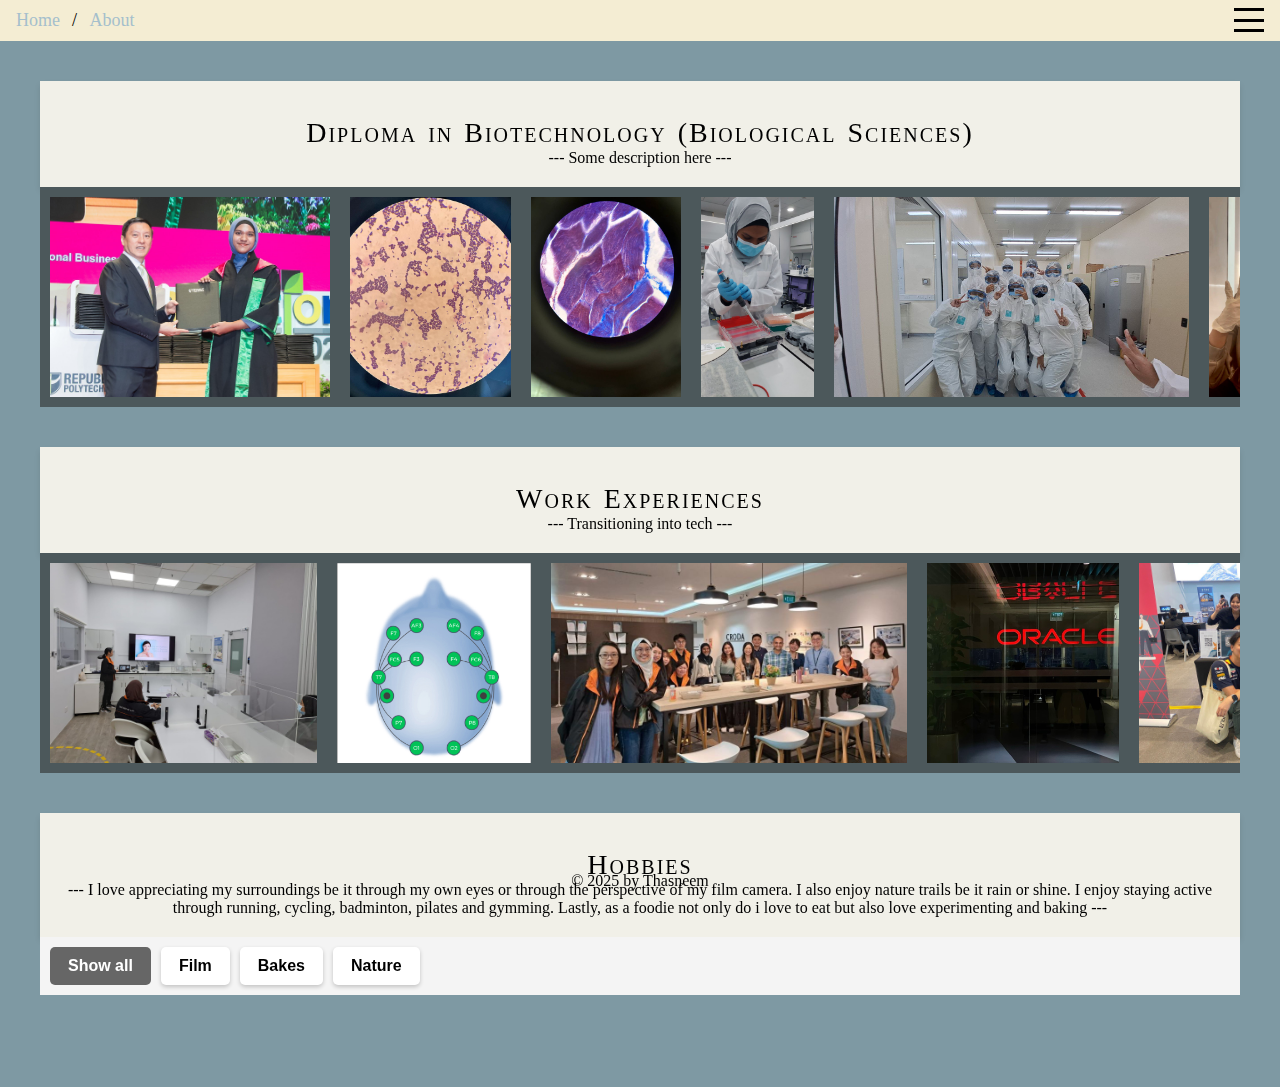
==== about.html @ 11d4051c "-" ====
<!DOCTYPE html>
<html lang="en">
<head>
    <meta charset="UTF-8">
    <meta name="viewport" content="width=device-width, initial-scale=1.0">
    <title>thasneem</title>
    <link rel="stylesheet" href="style.css">
</head>
<body>
    
    <div class="menu-container" onclick="toggleMenu(this)">
        <span class="bar bar1"></span>
        <span class="bar bar2"></span>
        <span class="bar bar3"></span>
    </div>

    <nav class="nav">
        <div id="navbar"></div>
        <ul>
            <li><a href="index.html">Home</a></li>
            <li><a href="about.html">About</a></li>
            <li><a href="works.html">Works</a></li>
            <li><a href="contact.html">Contact</a></li>
        </ul>
    </nav>

    <ul class="breadcrumb">
        <li><a href="index.html">Home</a></li>
        <li><a href="about.html">About</a></li>
    </ul>
    
    <div class="about-container">
        <div class="about-content">
            <div class="about-text">
                <h1>Diploma in Biotechnology (Biological Sciences)</h1>
                <p>--- Some description here ---</p>
            </div>
            <div class="scroll-container">
                <img src="./images/diploma2.jpg" alt="grad" width="600" height="400">
                <img src="./images/diploma1.jpg" alt="staining" width="600" height="400">
                <img src="./images/diploma5.jpg" alt="smoothmuscle" width="600" height="400">
                <img src="./images/diploma6.jpg" alt="gelelectro" width="600" height="400">
                <img src="./images/diploma4.jpg" alt="cleanroom" width="600" height="400">
                <img src="./images/diploma3.jpg" alt="kidney" width="600" height="400">
            </div>
        </div>
    </div>

    <div class="about-container">
        <div class="about-content">
            <div class="about-text">
                <h1>Work Experiences</h1>
                <p>--- Transitioning into tech ---</p>
            </div>
            <div class="scroll-container">
                <img src="./images/job1.jpg" alt="croda" width="600" height="400">
                <img src="./images/job5.png" alt="electrode" width="600" height="400">
                <img src="./images/job2.jpg" alt="crodateam" width="600" height="400">
                <img src="./images/job3.jpg" alt="oracle" width="600" height="400">
                <img src="./images/job4.jpg" alt="oracle" width="600" height="400">
                <img src="./images/OAC.png" alt="oracle" width="600" height="400">
                <img src="./images/OCIDS.png" alt="oracle" width="600" height="400">
                <img src="./images/OCIDataMgmt.png" alt="oracle" width="600" height="400">
                <img src="./images/OCIAi.png" alt="oracle" width="600" height="400">
                <img src="./images/OCI.png" alt="oracle" width="600" height="400">
            </div>
        </div>
    </div>
    
    
    <div class="about-container">
        <div class="about-text">
            <h1>Hobbies</h1>
            <p>--- I love appreciating my surroundings be it through my own eyes or through the perspective of my film camera. I also enjoy nature trails be it rain or shine. I enjoy staying active through running, cycling, badminton, pilates and gymming. Lastly, as a foodie not only do i love to eat but also love experimenting and baking ---</p>
        </div>
        <div id="myBtnContainer">
            <button class="filter-btn active" onclick="filterSelection('all')">Show all</button>
            <button class="filter-btn" onclick="filterSelection('film')">Film</button>
            <button class="filter-btn" onclick="filterSelection('bakes')">Bakes</button>
            <button class="filter-btn" onclick="filterSelection('nature')">Nature</button>
          </div>
          
          <!-- Portfolio Gallery Grid -->
          <div class="row">
            <div class="column film">
              <div class="content">
              <img src="./images/film (1).jpg" style="width:100%">
              </div>
            </div>
            <div class="column film">
              <div class="content">
              <img src="./images/film (2).jpg" style="width:100%">
              </div>
            </div>
              <div class="column film">
              <div class="content">
              <img src="./images/film (3).jpg" style="width:100%">
              </div>
            </div>
              <div class="column film">
              <div class="content">
              <img src="./images/film (4).jpg" style="width:100%">
              </div>
            </div>
            <div class="column film">
              <div class="content">
              <img src="./images/film (5).jpg" style="width:100%">
              </div>
            </div>
              <div class="column film">
              <div class="content">
              <img src="./images/film (6).jpg" style="width:100%">
              </div>
            </div>
              <div class="column film">
              <div class="content">
              <img src="./images/film (7).jpg" style="width:100%">
              </div>
            </div>
              <div class="column film">
              <div class="content">
              <img src="./images/film (8).jpg" style="width:100%">
              </div>
            </div>
              </div>
              <div class="column film">
              <div class="content">
              <img src="./images/film (9).jpg" style="width:100%">
              </div>
            </div>
            
            <div class="row">
            <div class="column bakes">
              <div class="content">
                <img src="./images/bakes (1).jpg" style="width:100%">
              </div>
            </div>
              <div class="column bakes">
              <div class="content">
                <img src="./images/bakes (2).jpg" style="width:100%">
              </div>
            </div>
              <div class="column bakes">
              <div class="content">
                <img src="./images/bakes (3).jpg" style="width:100%">
              </div>
            </div>
              <div class="column bakes">
              <div class="content">
                <img src="./images/bakes (4).jpg" style="width:100%">
              </div>
            </div>
              <div class="column bakes">
              <div class="content">
                <img src="./images/bakes (5).jpg" style="width:100%">
              </div>
            </div>
          <!-- END GRID -->

    <footer>© 2025 by Thasneem</footer>

    <script src="script.js"></script>

</body>
</html>
---- style.css ----
* {
    margin: 0;
    padding: 0;
    box-sizing: border-box;
}

body {
    font-family: Georgia, 'Times New Roman', Times, serif;
    background-color: #7E99A3;
}

.menu-container {
    position: fixed;
    top: 0.5rem;
    right: 1rem;
    width: 30px;
    height: 24px;
    cursor: pointer;
    z-index: 200;
    display: flex;
    flex-direction: column;
    justify-content: space-between;
}

.bar {
    width: 100%;
    height: 3px;
    background-color: black;
    transition: all 0.5s ease-in-out;
}

.menu-container.active .bar1 {
    transform: translate(0, 11px) rotate(-45deg);
}

.menu-container.active .bar2 {
    opacity: 0;
}

.menu-container.active .bar3 {
    transform: translate(0, -11px) rotate(45deg);
}

.nav {
    position: fixed;
    top: 0;
    right: -100%; 
    width: 20%;
    height: 100vh;
    background-color: #FBF5DD;
    display: flex;
    justify-content: center;
    align-items: center;
    transition: right 0.5s ease-in-out;
    z-index: 199;
}

.nav.active {
    right: 0; 
}

.nav ul {
    list-style: none;
    text-align: center;
}

.nav ul li {
    margin: 2rem 0;
}

.nav ul li a {
    text-decoration: none;
    color: #213555;
    font-size: 1.5rem;
    transition: color 0.5s ease;
}

.nav ul li a:hover {
    color: #D8C4B6;
}

footer {
    display: flex;
    flex-wrap: wrap;
    justify-content: center;
    align-items: center;
    gap: 10px;
    text-align: center;
    position: fixed;
    bottom: 0;
    left: 0;
    width: 100%;
    z-index: 1000;
    padding: 10px 0;
}

ul.breadcrumb {
    position: sticky;
    top: 0; /* Ensures it stays at the top when scrolling */
    z-index: 150; /* Keeps it above other elements */
    background-color: #F4EDD3;
    padding: 10px 16px;
    list-style: none;
    width: 100%;
}
ul.breadcrumb li {
    display: inline;
    font-size: 18px;
}
ul.breadcrumb li+li:before {
    padding: 8px;
    color: black;
    content: "/\00a0";
}
ul.breadcrumb li a {
    color: #A5BFCC;
    text-decoration: none;
}
ul.breadcrumb li a:hover {
    color: #213555;
    text-decoration: underline;
}

.heatmap-container {
    margin: 0;
    overflow-x: auto;
    padding: 0;
}
.heatmap {
    display: grid;
    grid-template-columns: repeat(20, 1fr); 
    grid-gap: 0; 
    width: 100%; 
    background-color: #7E99A3;
    border-spacing: 0;
}
.cell {
    width: 100%; 
    height: 35px; 
    background-clip: border-box; 
    margin: 0;
    padding: 0;
}
.cell.low {
    background-color: #d9f0ff;
}
.cell.medium {
    background-color: #6caed8;
}
.cell.high {
    background-color: #003f6b;
}
.cell.very-high {
    background-color: #ffb74d;
}
.cell.critical {
    background-color: #e57373;
}
h1 {
    font-size: 28px;
    letter-spacing: 2px;
    word-spacing: 2px;
    color: black;
    font-weight: normal;
    text-decoration: none;
    font-style: normal;
    font-variant: small-caps;
    text-transform: none;
    text-align: center;
    margin-top: 1rem;
}
.home-container {
    display: flex;
    justify-content: center;
    align-items: center;
    margin-top: 15px;
}
.home-content {
    display: flex;
    align-items: center;
    max-width: 900px;
    background-color: white;
    padding: 20px;
    border-radius: 8px;
    box-shadow: 0 4px 6px #4C585B;
    gap: 20px;
}
.self-image {
    flex: 1;
    height: 300px; /* Fixed height for the image container */
    display: flex;
    justify-content: center;
    align-items: center;
    overflow: hidden; /* Prevents overflow of the image */
    border-radius: 8px;
    box-shadow: 0 4px 6px rgba(0, 0, 0, 0.1);
}
.self-image img {
    width: 100%; /* Ensures the image scales horizontally */
    height: 100%; /* Ensures the image scales vertically */
    object-fit: cover; /* Makes the image fill the container without distortion */
    resize: 420;
}
.home-text {
    flex: 1;
    text-align: left;
}
.home-text h2 {
    font-size: 24px;
    color: #213555;
    margin-bottom: 10px;
}
.home-text p {
    font-size: 18px;
    color: #555;
    margin-bottom: 20px;
}
.cta-button {
    display: inline-block;
    padding: 10px 20px;
    font-size: 16px;
    color: white;
    background-color: #213555;
    border: none;
    border-radius: 5px;
    text-decoration: none;
    box-shadow: 0 2px 4px rgba(0, 0, 0, 0.1);
    transition: background-color 0.3s ease;
}
.cta-button:hover {
    background-color: #1A2D41;
}
.contact-container {
    position: relative;
    display: flex;
    justify-content: space-around;
    align-items: center;
    background-color: white;
    border-radius: 20px;
    box-shadow: 0 8px 16px rgba(0, 0, 0, 0.1);
    max-width: 1000px;
    margin: 50px auto;
    padding: 40px;
    border: 5px solid #213555;
    overflow: visible;
}
.contact-text {
    flex: 1;
    text-align: center;
}
.contact-text h1 {
    font-size: 28px;
    margin-bottom: 20px;
    color: #213555;
}
.contact-icons {
    display: flex;
    justify-content: center;
    gap: 20px;
    margin: 20px 0;
}
.contact-icon img {
    width: 50px;
    height: 50px;
    transition: transform 0.3s ease;
}
.contact-icon img:hover {
    transform: scale(1.2);
}
.btn {
    display: inline-block;
    padding: 10px 20px;
    font-size: 16px;
    color: white;
    background-color: #213555;
    border: none;
    border-radius: 5px;
    text-decoration: none;
    transition: background-color 0.3s ease;
}
.btn:hover {
    background-color: #1A2D41;
}
.contact-image {
    flex: 1;
    display: flex;
    justify-content: center;
    align-items: center;
}
.image-frame {
    background-color: #213555;
    border-radius: 50%;
    padding: 10px;
    display: flex;
    justify-content: center;
    align-items: center;
}
.image-frame img {
    width: 200px;
    height: 200px;
    border-radius: 50%;
    object-fit: cover;
}
/* Scroll container styling */
div.scroll-container {
    background-color: #4C585B; /* Background color for the scrollable section */
    overflow-x: auto; /* Horizontal scrolling */
    white-space: nowrap; /* Prevent images from wrapping */
    padding: 10px;
    display: flex; /* Use flex for better control */
    gap: 20px; /* Adds spacing between images */
}

/* Individual image styling */
div.scroll-container img {
    height: 200px; /* Set a consistent height for images */
    object-fit: contain; /* Preserve aspect ratio without cropping */
}
/* Text container styling */
.about-container {
    margin: 40px;
    text-align: center;
}

.about-text {
    background-color: #F1F0E8;
    padding: 20px;
    box-shadow: 0 4px 6px rgba(0, 0, 0, 0.1); /* Optional shadow */
}
.quote-section {
    display: flex;
    align-items: center;
    flex-direction: column;
    justify-content: center;
    gap: 15px;
    margin-top: 20px; /* Space between button and the quote */
    flex-wrap: wrap; /* Ensures proper wrapping on smaller screens */
    text-align: center;
}

.robotic-hand {
    position: absolute;
    bottom: 0; /* Align it with the bottom edge of the container */
    right: 0px; /* Adjust based on your desired placement */
    width: 300px; /* Adjust size as needed */
    transform: scaleX(-1); /* Flip the hand horizontally */
    z-index: 1; /* Ensure it is above other elements */
    padding: 0; /* Ensure no padding is applied */
}

.quote {
    font-size: 20px;
    color: #555;
    line-height: 1.5;
    max-width: 300px; /* Ensures the quote doesn't stretch too wide */
    margin: 0;
    padding-bottom: 50px;
}
/* Card Styling */
.card-container {
    display: flex;
    justify-content: center;
    gap: 20px;
    flex-wrap: wrap; /* Ensures responsiveness & prevents empty spaces */
    padding: 2px 16px;
}

.card {
    display: flex;
    flex-direction: column; /* Ensures content stacks vertically */
    justify-content: space-between; /* Pushes elements to top & bottom */
    width: 280px;
    background: #F1F0E8;
    border-radius: 10px;
    padding: 10px;
    box-shadow: 0px 4px 6px rgba(0, 0, 0, 0.1);
    text-align: center;
    transition: box-shadow 0.3s ease;
}

.card:hover {
    box-shadow: 0 8px 16px 0 #4C585B;
}

/* Image inside the card */
.card img {
    width: 100%;
    border-radius: 8px;
}

/* Ensures all elements in card are spaced properly */
.container {
    display: flex;
    flex-direction: column;
    flex-grow: 1;
    justify-content: space-between;
}

/* Tags inside card */
.chip-container {
    display: flex;
    flex-wrap: wrap;
    justify-content: center;
    gap: 10px;
    margin-top: 10px;
}

/* Style for tech tags */
.chip {
    padding: 10px 15px;
    border-radius: 16px;
    font-size: 0.9rem;
    font-weight: bold;
    text-align: center;
    white-space: nowrap;
    cursor: default;
    box-shadow: 0 2px 4px rgba(0, 0, 0, 0.2);
    transition: transform 0.2s ease;
}

.chip:hover {
    transform: scale(1.1);
}

/* Button at the bottom */
.btn {
    background-color: #213555;
    color: white;
    padding: 10px;
    border: none;
    width: 100%;
    cursor: pointer;
    margin-top: auto; /* Pushes button to bottom */
    border-radius: 5px;
    transition: background-color 0.3s ease;
}

.btn:hover {
    background-color: #16404D;
}

  .row {
    margin: 10px -16px;
  }
  
  /* Add padding BETWEEN each column */
  .row,
  .row > .column {
    padding: 8px;
  }
  
  /* Create three equal columns that floats next to each other */
  .column {
    float: left;
    width: 33.33%;
    display: none; /* Hide all elements by default */
  }
  
  /* Clear floats after rows */ 
  .row:after {
    content: "";
    display: table;
    clear: both;
  }
  
  /* Content */
  .content {
    background-color: white;
    padding: 10px;
  }
  
  /* The "show" class is added to the filtered elements */
  .show {
    display: block;
  }
  
/* Filter Button Styling */
#myBtnContainer {
    display: flex;
    gap: 10px;
    padding: 10px;
    background-color: #f4f4f4; /* Light background */
    justify-content: start;
}

.filter-btn {
    border: none;
    outline: none;
    padding: 10px 18px;
    background-color: #fff;
    color: black;
    font-size: 16px;
    cursor: pointer;
    border-radius: 5px;
    font-weight: bold;
    transition: all 0.3s ease;
    box-shadow: 0 2px 4px rgba(0, 0, 0, 0.2);
}

.filter-btn:hover {
    background-color: #ddd;
}

.filter-btn.active {
    background-color: #666;
    color: white;
    box-shadow: none;
}

/* The Modal (background) */
.modal {
    display: none; /* Hidden by default */
    position: fixed; /* Stay in place */
    z-index: 1000; /* Ensures it's above everything */
    left: 0;
    top: 0;
    width: 100%;
    height: 100%;
    background-color: rgba(0,0,0,0.4); /* Dark overlay */
    text-align: center;
}

/* Modal Content */
.modal-content {
    background-color: #fefefe;
    margin: 10% auto;
    padding: 20px;
    border-radius: 10px;
    width: 50%;
    text-align: center;
    box-shadow: 0px 4px 6px rgba(0, 0, 0, 0.3);
    animation: fadeIn 0.3s;
}

/* The Close Button */
.close {
    float: right;
    font-size: 24px;
    cursor: pointer;
    font-weight: bold;
}

/* Fade In Animation */
@keyframes fadeIn {
    from { opacity: 0; transform: scale(0.9); }
    to { opacity: 1; transform: scale(1); }
}
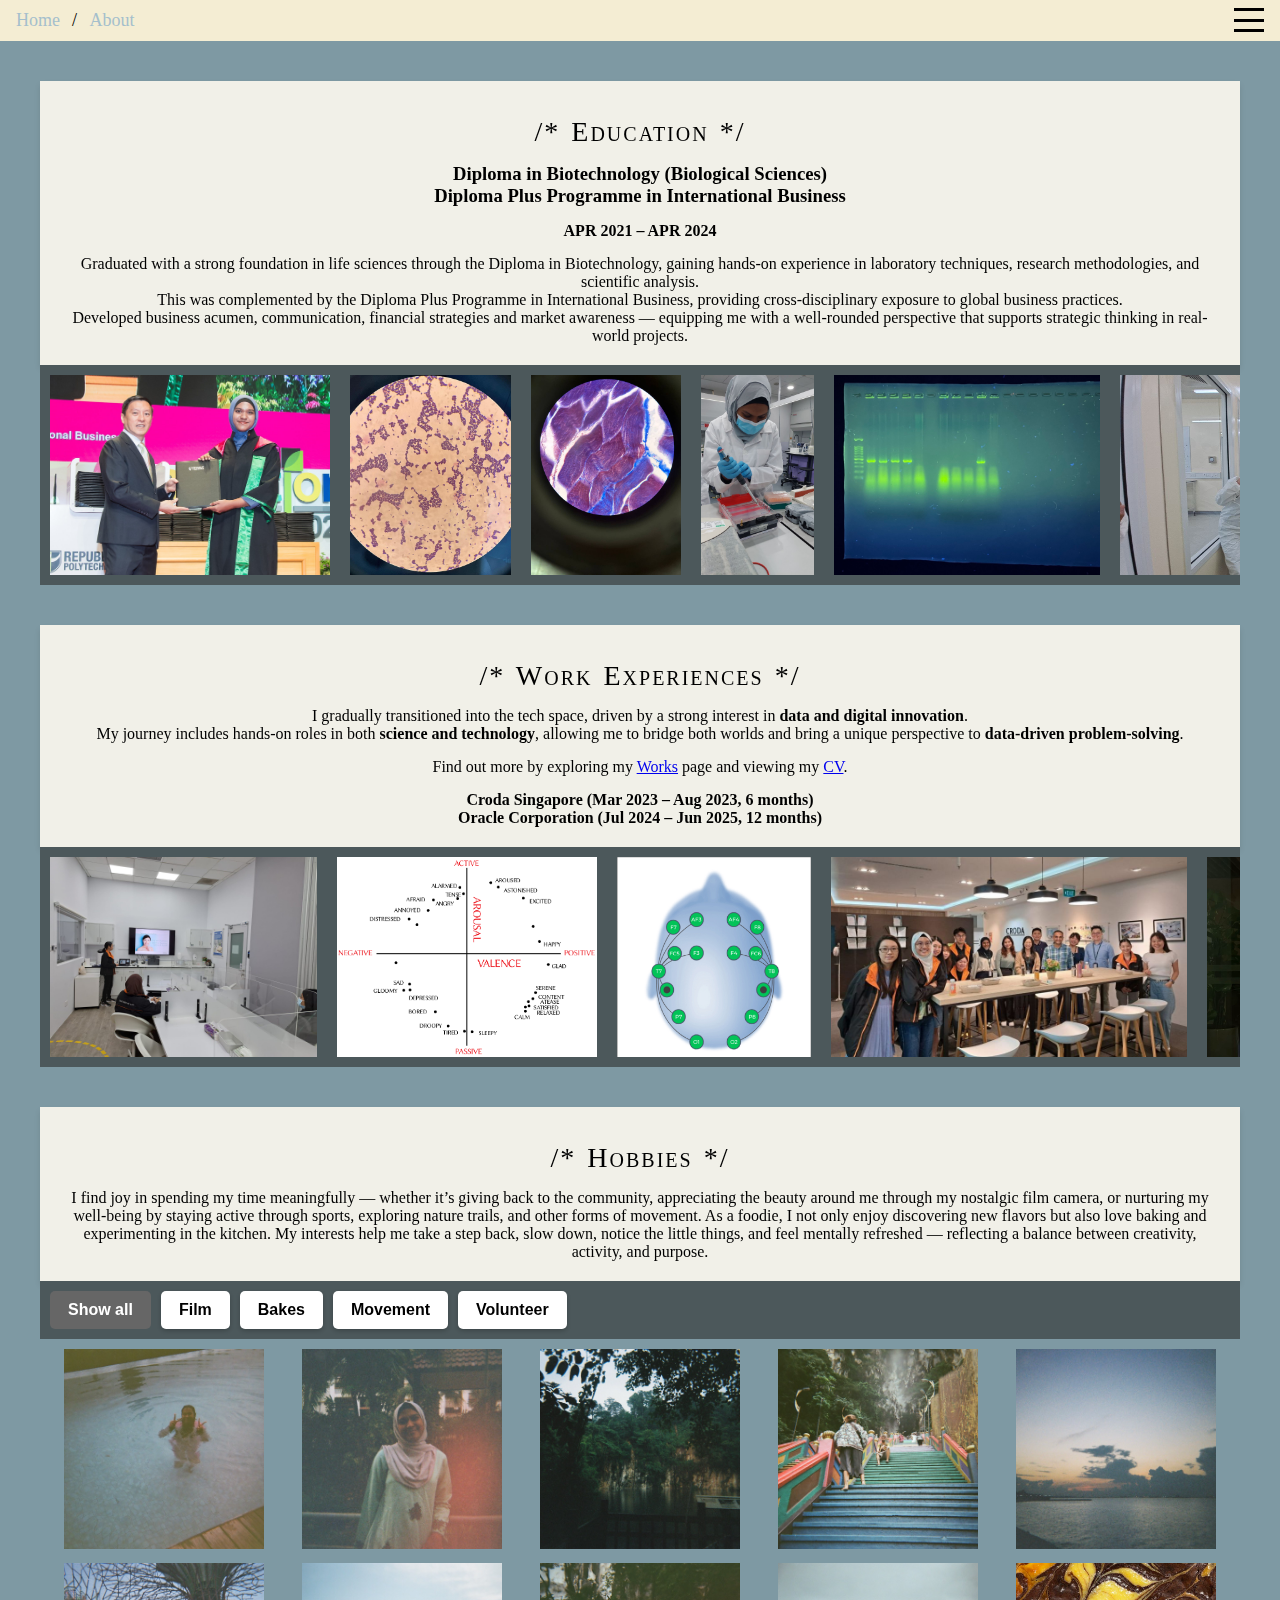
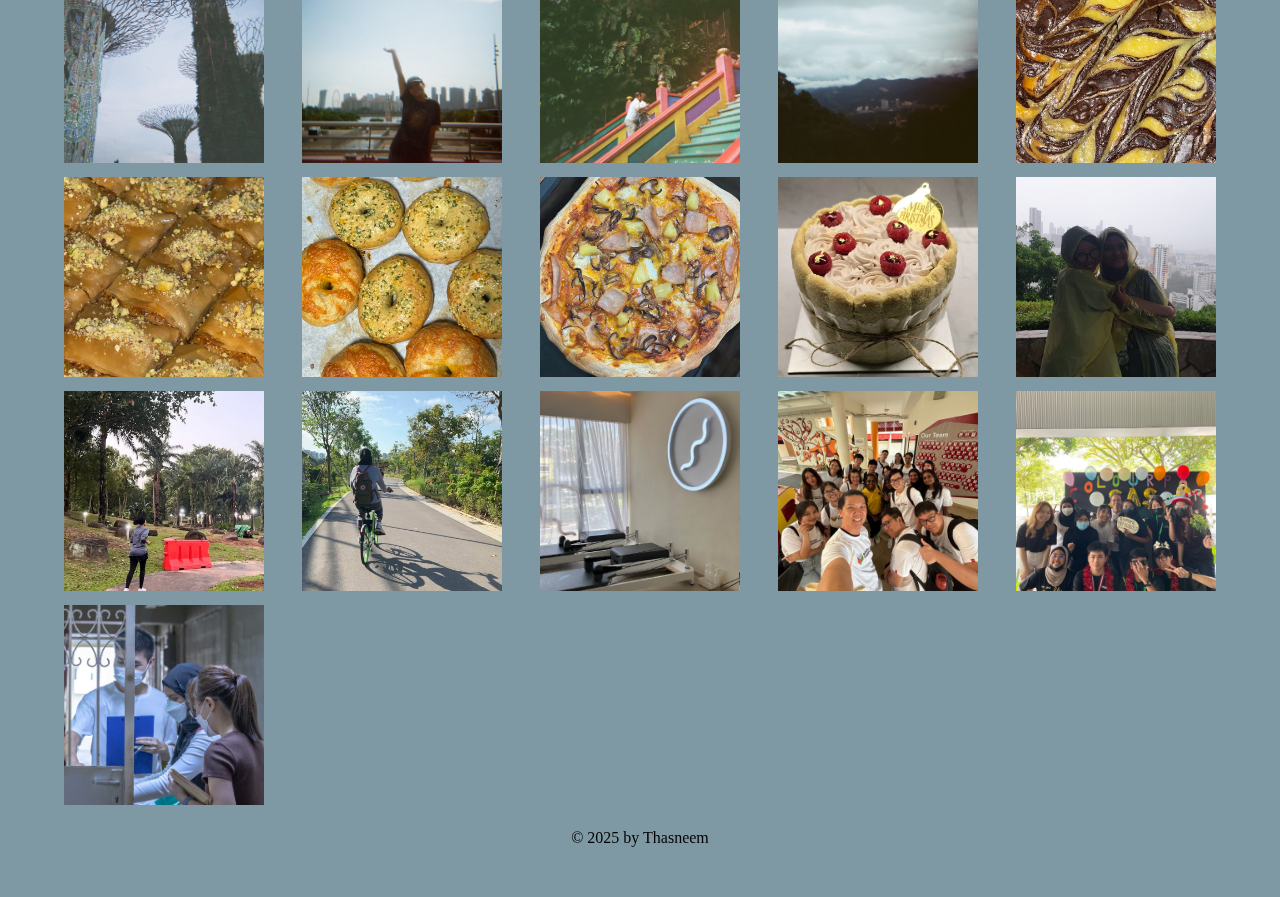
==== commit 1040f36e: "-" ====
--- a/about.html
+++ b/about.html
@@ -4,10 +4,10 @@
     <meta charset="UTF-8">
     <meta name="viewport" content="width=device-width, initial-scale=1.0">
     <title>thasneem</title>
+    <link rel="icon" type="image/png" href="./images/signature.png">
     <link rel="stylesheet" href="style.css">
 </head>
 <body>
-    
     <div class="menu-container" onclick="toggleMenu(this)">
         <span class="bar bar1"></span>
         <span class="bar bar2"></span>
@@ -32,16 +32,24 @@
     <div class="about-container">
         <div class="about-content">
             <div class="about-text">
-                <h1>Diploma in Biotechnology (Biological Sciences)</h1>
-                <p>--- Some description here ---</p>
+              <h1 class="text-space">/* Education */</h1>
+              <h3>Diploma in Biotechnology (Biological Sciences)</h3>
+              <h3>Diploma Plus Programme in International Business</h3>
+              <p class="text-space"><strong>APR 2021 – APR 2024</strong></p>
+              <p>Graduated with a strong foundation in life sciences through the Diploma in Biotechnology, gaining hands-on experience in laboratory techniques, research methodologies, and scientific analysis.</p>
+              <p>This was complemented by the Diploma Plus Programme in International Business, providing cross-disciplinary exposure to global business practices.</p>
+              <p>Developed business acumen, communication, financial strategies and market awareness — equipping me with a well-rounded perspective that supports strategic thinking in real-world projects.</p>
             </div>
             <div class="scroll-container">
-                <img src="./images/diploma2.jpg" alt="grad" width="600" height="400">
-                <img src="./images/diploma1.jpg" alt="staining" width="600" height="400">
-                <img src="./images/diploma5.jpg" alt="smoothmuscle" width="600" height="400">
-                <img src="./images/diploma6.jpg" alt="gelelectro" width="600" height="400">
-                <img src="./images/diploma4.jpg" alt="cleanroom" width="600" height="400">
-                <img src="./images/diploma3.jpg" alt="kidney" width="600" height="400">
+                <img src="./images/diploma2.jpg" width="600" height="400">
+                <img src="./images/diploma1.jpg" width="600" height="400">
+                <img src="./images/diploma5.jpg" width="600" height="400">
+                <img src="./images/diploma6.jpg" width="600" height="400">
+                <img src="./images/diploma.jpg"  width="600" height="400">
+                <img src="./images/diploma4.jpg" width="600" height="400">
+                <img src="./images/diploma3.jpg" width="600" height="400">
+                <img src="./images/diploma7.jpg" width="600" height="400">
+                <img src="./images/diploma8.jpg" width="600" height="400">
             </div>
         </div>
     </div>
@@ -49,15 +57,21 @@
     <div class="about-container">
         <div class="about-content">
             <div class="about-text">
-                <h1>Work Experiences</h1>
-                <p>--- Transitioning into tech ---</p>
+                <h1 class="text-space">/* Work Experiences */</h1>
+                <p>I gradually transitioned into the tech space, driven by a strong interest in <strong>data and digital innovation</strong>.</p>
+                <p>My journey includes hands-on roles in both <strong>science and technology</strong>, allowing me to bridge both worlds and bring a unique perspective to <strong>data-driven problem-solving</strong>.</p>
+                <p class="text-space">Find out more by exploring my <a href="works.html">Works</a> page and viewing my <a href="Resume_Thasneem.pdf" target="_blank">CV</a>.</p>
+                <h4>Croda Singapore (Mar 2023 – Aug 2023, 6 months)</h4>
+                <h4>Oracle Corporation (Jul 2024 – Jun 2025, 12 months)</h4>
             </div>
             <div class="scroll-container">
                 <img src="./images/job1.jpg" alt="croda" width="600" height="400">
+                <img src="./images/circumplex-sample.png" alt="croda" width="600" height="400">
                 <img src="./images/job5.png" alt="electrode" width="600" height="400">
                 <img src="./images/job2.jpg" alt="crodateam" width="600" height="400">
                 <img src="./images/job3.jpg" alt="oracle" width="600" height="400">
                 <img src="./images/job4.jpg" alt="oracle" width="600" height="400">
+                <img src="./images/job.jpg" alt="oracle" width="600" height="400">
                 <img src="./images/OAC.png" alt="oracle" width="600" height="400">
                 <img src="./images/OCIDS.png" alt="oracle" width="600" height="400">
                 <img src="./images/OCIDataMgmt.png" alt="oracle" width="600" height="400">
@@ -67,99 +81,45 @@
         </div>
     </div>
     
-    
     <div class="about-container">
         <div class="about-text">
-            <h1>Hobbies</h1>
-            <p>--- I love appreciating my surroundings be it through my own eyes or through the perspective of my film camera. I also enjoy nature trails be it rain or shine. I enjoy staying active through running, cycling, badminton, pilates and gymming. Lastly, as a foodie not only do i love to eat but also love experimenting and baking ---</p>
+            <h1 class="text-space">/* Hobbies */</h1>
+            <p>I find joy in spending my time meaningfully — whether it’s giving back to the community, appreciating the beauty around me through my nostalgic film camera, or nurturing my well-being by staying active through sports, exploring nature trails, and other forms of movement. As a foodie, I not only enjoy discovering new flavors but also love baking and experimenting in the kitchen. My interests help me take a step back, slow down, notice the little things, and feel mentally refreshed — reflecting a balance between creativity, activity, and purpose.</p>
         </div>
         <div id="myBtnContainer">
-            <button class="filter-btn active" onclick="filterSelection('all')">Show all</button>
-            <button class="filter-btn" onclick="filterSelection('film')">Film</button>
-            <button class="filter-btn" onclick="filterSelection('bakes')">Bakes</button>
-            <button class="filter-btn" onclick="filterSelection('nature')">Nature</button>
-          </div>
+          <button class="filter-btn active" data-filter="all">Show all</button>
+          <button class="filter-btn" data-filter="film">Film</button>
+          <button class="filter-btn" data-filter="bakes">Bakes</button>
+          <button class="filter-btn" data-filter="actives">Movement</button>
+          <button class="filter-btn" data-filter="volunteer">Volunteer</button>
+        </div>
           
-          <!-- Portfolio Gallery Grid -->
-          <div class="row">
-            <div class="column film">
-              <div class="content">
-              <img src="./images/film (1).jpg" style="width:100%">
-              </div>
-            </div>
-            <div class="column film">
-              <div class="content">
-              <img src="./images/film (2).jpg" style="width:100%">
-              </div>
-            </div>
-              <div class="column film">
-              <div class="content">
-              <img src="./images/film (3).jpg" style="width:100%">
-              </div>
-            </div>
-              <div class="column film">
-              <div class="content">
-              <img src="./images/film (4).jpg" style="width:100%">
-              </div>
-            </div>
-            <div class="column film">
-              <div class="content">
-              <img src="./images/film (5).jpg" style="width:100%">
-              </div>
-            </div>
-              <div class="column film">
-              <div class="content">
-              <img src="./images/film (6).jpg" style="width:100%">
-              </div>
-            </div>
-              <div class="column film">
-              <div class="content">
-              <img src="./images/film (7).jpg" style="width:100%">
-              </div>
-            </div>
-              <div class="column film">
-              <div class="content">
-              <img src="./images/film (8).jpg" style="width:100%">
-              </div>
-            </div>
-              </div>
-              <div class="column film">
-              <div class="content">
-              <img src="./images/film (9).jpg" style="width:100%">
-              </div>
-            </div>
-            
-            <div class="row">
-            <div class="column bakes">
-              <div class="content">
-                <img src="./images/bakes (1).jpg" style="width:100%">
-              </div>
-            </div>
-              <div class="column bakes">
-              <div class="content">
-                <img src="./images/bakes (2).jpg" style="width:100%">
-              </div>
-            </div>
-              <div class="column bakes">
-              <div class="content">
-                <img src="./images/bakes (3).jpg" style="width:100%">
-              </div>
-            </div>
-              <div class="column bakes">
-              <div class="content">
-                <img src="./images/bakes (4).jpg" style="width:100%">
-              </div>
-            </div>
-              <div class="column bakes">
-              <div class="content">
-                <img src="./images/bakes (5).jpg" style="width:100%">
-              </div>
-            </div>
+  <!-- Gallery Grid -->
+  <div class="row">
+    <div class="column film show"><img src="./images/film (1).jpg" /></div>
+    <div class="column film show"><img src="./images/film (2).jpg" /></div>
+    <div class="column film show"><img src="./images/film (3).jpg" /></div>
+    <div class="column film show"><img src="./images/film (4).jpg" /></div>
+    <div class="column film show"><img src="./images/film (5).jpg" /></div>
+    <div class="column film show"><img src="./images/film (6).jpg" /></div>
+    <div class="column film show"><img src="./images/film (7).jpg" /></div>
+    <div class="column film show"><img src="./images/film (8).jpg" /></div>
+    <div class="column film show"><img src="./images/film (9).jpg" /></div>
+    <div class="column bakes show"><img src="./images/bakes (1).jpg" /></div>
+    <div class="column bakes show"><img src="./images/bakes (2).jpg" /></div>
+    <div class="column bakes show"><img src="./images/bakes (3).jpg" /></div>
+    <div class="column bakes show"><img src="./images/bakes (4).jpg" /></div>
+    <div class="column bakes show"><img src="./images/bakes (5).jpg" /></div>
+    <div class="column actives show"><img src="./images/active (1).jpg" /></div>
+    <div class="column actives show"><img src="./images/active (2).jpg" /></div>
+    <div class="column actives show"><img src="./images/active (3).jpg" /></div>
+    <div class="column actives show"><img src="./images/actives (4).jpg" /></div>
+    <div class="column volunteer show"><img src="./images/volunteer (1).jpg" /></div>
+    <div class="column volunteer show"><img src="./images/volunteer (2).jpg" /></div>
+    <div class="column volunteer show"><img src="./images/volunteer (3).jpg" /></div>
+  </div>
           <!-- END GRID -->
-
     <footer>© 2025 by Thasneem</footer>
-
     <script src="script.js"></script>
-
 </body>
 </html>--- a/style.css
+++ b/style.css
@@ -3,12 +3,10 @@
     padding: 0;
     box-sizing: border-box;
 }
-
 body {
     font-family: Georgia, 'Times New Roman', Times, serif;
     background-color: #7E99A3;
 }
-
 .menu-container {
     position: fixed;
     top: 0.5rem;
@@ -21,26 +19,21 @@
     flex-direction: column;
     justify-content: space-between;
 }
-
 .bar {
     width: 100%;
     height: 3px;
     background-color: black;
     transition: all 0.5s ease-in-out;
 }
-
 .menu-container.active .bar1 {
     transform: translate(0, 11px) rotate(-45deg);
 }
-
 .menu-container.active .bar2 {
     opacity: 0;
 }
-
 .menu-container.active .bar3 {
     transform: translate(0, -11px) rotate(45deg);
 }
-
 .nav {
     position: fixed;
     top: 0;
@@ -54,31 +47,25 @@
     transition: right 0.5s ease-in-out;
     z-index: 199;
 }
-
 .nav.active {
     right: 0; 
 }
-
 .nav ul {
     list-style: none;
     text-align: center;
 }
-
 .nav ul li {
     margin: 2rem 0;
 }
-
 .nav ul li a {
     text-decoration: none;
     color: #213555;
     font-size: 1.5rem;
     transition: color 0.5s ease;
 }
-
 .nav ul li a:hover {
     color: #D8C4B6;
 }
-
 footer {
     display: flex;
     flex-wrap: wrap;
@@ -86,18 +73,13 @@
     align-items: center;
     gap: 10px;
     text-align: center;
-    position: fixed;
-    bottom: 0;
-    left: 0;
     width: 100%;
-    z-index: 1000;
     padding: 10px 0;
 }
-
 ul.breadcrumb {
     position: sticky;
-    top: 0; /* Ensures it stays at the top when scrolling */
-    z-index: 150; /* Keeps it above other elements */
+    top: 0; 
+    z-index: 150;
     background-color: #F4EDD3;
     padding: 10px 16px;
     list-style: none;
@@ -120,7 +102,6 @@
     color: #213555;
     text-decoration: underline;
 }
-
 .heatmap-container {
     margin: 0;
     overflow-x: auto;
@@ -173,33 +154,32 @@
     display: flex;
     justify-content: center;
     align-items: center;
-    margin-top: 15px;
+    margin: 15px;
 }
 .home-content {
     display: flex;
     align-items: center;
-    max-width: 900px;
+    max-width: 1100px;
     background-color: white;
     padding: 20px;
     border-radius: 8px;
     box-shadow: 0 4px 6px #4C585B;
     gap: 20px;
+    
 }
 .self-image {
     flex: 1;
-    height: 300px; /* Fixed height for the image container */
-    display: flex;
-    justify-content: center;
-    align-items: center;
-    overflow: hidden; /* Prevents overflow of the image */
+    display: flex;
+    justify-content: center;
+    align-items: center;
+    overflow: hidden;
     border-radius: 8px;
     box-shadow: 0 4px 6px rgba(0, 0, 0, 0.1);
 }
 .self-image img {
-    width: 100%; /* Ensures the image scales horizontally */
-    height: 100%; /* Ensures the image scales vertically */
-    object-fit: cover; /* Makes the image fill the container without distortion */
-    resize: 420;
+    width: 100%; 
+    height: 555px; 
+    object-fit:cover; 
 }
 .home-text {
     flex: 1;
@@ -213,7 +193,7 @@
 .home-text p {
     font-size: 18px;
     color: #555;
-    margin-bottom: 20px;
+    margin-bottom: 25px;
 }
 .cta-button {
     display: inline-block;
@@ -230,259 +210,30 @@
 .cta-button:hover {
     background-color: #1A2D41;
 }
-.contact-container {
-    position: relative;
-    display: flex;
-    justify-content: space-around;
-    align-items: center;
-    background-color: white;
-    border-radius: 20px;
-    box-shadow: 0 8px 16px rgba(0, 0, 0, 0.1);
-    max-width: 1000px;
-    margin: 50px auto;
-    padding: 40px;
-    border: 5px solid #213555;
-    overflow: visible;
-}
-.contact-text {
-    flex: 1;
-    text-align: center;
-}
-.contact-text h1 {
-    font-size: 28px;
-    margin-bottom: 20px;
-    color: #213555;
-}
-.contact-icons {
-    display: flex;
-    justify-content: center;
-    gap: 20px;
-    margin: 20px 0;
-}
-.contact-icon img {
-    width: 50px;
-    height: 50px;
-    transition: transform 0.3s ease;
-}
-.contact-icon img:hover {
-    transform: scale(1.2);
-}
-.btn {
-    display: inline-block;
-    padding: 10px 20px;
-    font-size: 16px;
-    color: white;
-    background-color: #213555;
-    border: none;
-    border-radius: 5px;
-    text-decoration: none;
-    transition: background-color 0.3s ease;
-}
-.btn:hover {
-    background-color: #1A2D41;
-}
-.contact-image {
-    flex: 1;
-    display: flex;
-    justify-content: center;
-    align-items: center;
-}
-.image-frame {
-    background-color: #213555;
-    border-radius: 50%;
+/* About Page */
+div.scroll-container {
+    background-color: #4C585B; 
+    overflow-x: auto; 
+    white-space: nowrap; 
     padding: 10px;
-    display: flex;
-    justify-content: center;
-    align-items: center;
-}
-.image-frame img {
-    width: 200px;
-    height: 200px;
-    border-radius: 50%;
-    object-fit: cover;
-}
-/* Scroll container styling */
-div.scroll-container {
-    background-color: #4C585B; /* Background color for the scrollable section */
-    overflow-x: auto; /* Horizontal scrolling */
-    white-space: nowrap; /* Prevent images from wrapping */
-    padding: 10px;
-    display: flex; /* Use flex for better control */
-    gap: 20px; /* Adds spacing between images */
-}
-
-/* Individual image styling */
+    display: flex; 
+    gap: 20px; 
+}
 div.scroll-container img {
-    height: 200px; /* Set a consistent height for images */
-    object-fit: contain; /* Preserve aspect ratio without cropping */
-}
-/* Text container styling */
+    height: 200px; 
+    object-fit: contain; 
+}
 .about-container {
     margin: 40px;
     text-align: center;
 }
-
-.about-text {
-    background-color: #F1F0E8;
-    padding: 20px;
-    box-shadow: 0 4px 6px rgba(0, 0, 0, 0.1); /* Optional shadow */
-}
-.quote-section {
-    display: flex;
-    align-items: center;
-    flex-direction: column;
-    justify-content: center;
-    gap: 15px;
-    margin-top: 20px; /* Space between button and the quote */
-    flex-wrap: wrap; /* Ensures proper wrapping on smaller screens */
-    text-align: center;
-}
-
-.robotic-hand {
-    position: absolute;
-    bottom: 0; /* Align it with the bottom edge of the container */
-    right: 0px; /* Adjust based on your desired placement */
-    width: 300px; /* Adjust size as needed */
-    transform: scaleX(-1); /* Flip the hand horizontally */
-    z-index: 1; /* Ensure it is above other elements */
-    padding: 0; /* Ensure no padding is applied */
-}
-
-.quote {
-    font-size: 20px;
-    color: #555;
-    line-height: 1.5;
-    max-width: 300px; /* Ensures the quote doesn't stretch too wide */
-    margin: 0;
-    padding-bottom: 50px;
-}
-/* Card Styling */
-.card-container {
-    display: flex;
-    justify-content: center;
-    gap: 20px;
-    flex-wrap: wrap; /* Ensures responsiveness & prevents empty spaces */
-    padding: 2px 16px;
-}
-
-.card {
-    display: flex;
-    flex-direction: column; /* Ensures content stacks vertically */
-    justify-content: space-between; /* Pushes elements to top & bottom */
-    width: 280px;
-    background: #F1F0E8;
-    border-radius: 10px;
-    padding: 10px;
-    box-shadow: 0px 4px 6px rgba(0, 0, 0, 0.1);
-    text-align: center;
-    transition: box-shadow 0.3s ease;
-}
-
-.card:hover {
-    box-shadow: 0 8px 16px 0 #4C585B;
-}
-
-/* Image inside the card */
-.card img {
-    width: 100%;
-    border-radius: 8px;
-}
-
-/* Ensures all elements in card are spaced properly */
-.container {
-    display: flex;
-    flex-direction: column;
-    flex-grow: 1;
-    justify-content: space-between;
-}
-
-/* Tags inside card */
-.chip-container {
-    display: flex;
-    flex-wrap: wrap;
-    justify-content: center;
-    gap: 10px;
-    margin-top: 10px;
-}
-
-/* Style for tech tags */
-.chip {
-    padding: 10px 15px;
-    border-radius: 16px;
-    font-size: 0.9rem;
-    font-weight: bold;
-    text-align: center;
-    white-space: nowrap;
-    cursor: default;
-    box-shadow: 0 2px 4px rgba(0, 0, 0, 0.2);
-    transition: transform 0.2s ease;
-}
-
-.chip:hover {
-    transform: scale(1.1);
-}
-
-/* Button at the bottom */
-.btn {
-    background-color: #213555;
-    color: white;
-    padding: 10px;
-    border: none;
-    width: 100%;
-    cursor: pointer;
-    margin-top: auto; /* Pushes button to bottom */
-    border-radius: 5px;
-    transition: background-color 0.3s ease;
-}
-
-.btn:hover {
-    background-color: #16404D;
-}
-
-  .row {
-    margin: 10px -16px;
-  }
-  
-  /* Add padding BETWEEN each column */
-  .row,
-  .row > .column {
-    padding: 8px;
-  }
-  
-  /* Create three equal columns that floats next to each other */
-  .column {
-    float: left;
-    width: 33.33%;
-    display: none; /* Hide all elements by default */
-  }
-  
-  /* Clear floats after rows */ 
-  .row:after {
-    content: "";
-    display: table;
-    clear: both;
-  }
-  
-  /* Content */
-  .content {
-    background-color: white;
-    padding: 10px;
-  }
-  
-  /* The "show" class is added to the filtered elements */
-  .show {
-    display: block;
-  }
-  
-/* Filter Button Styling */
 #myBtnContainer {
     display: flex;
     gap: 10px;
     padding: 10px;
-    background-color: #f4f4f4; /* Light background */
+    background-color: #4C585B;
     justify-content: start;
 }
-
 .filter-btn {
     border: none;
     outline: none;
@@ -496,52 +247,257 @@
     transition: all 0.3s ease;
     box-shadow: 0 2px 4px rgba(0, 0, 0, 0.2);
 }
-
 .filter-btn:hover {
     background-color: #ddd;
 }
-
 .filter-btn.active {
     background-color: #666;
     color: white;
     box-shadow: none;
 }
+.about-text {
+    background-color: #F1F0E8;
+    padding: 20px;
+    box-shadow: 0 4px 6px rgba(0, 0, 0, 0.1); 
+}
 
-/* The Modal (background) */
+/* Contact Page */
+.quote-section {
+    display: flex;
+    align-items: center;
+    flex-direction: column;
+    justify-content: center;
+    gap: 15px;
+    margin-top: 20px; 
+    flex-wrap: wrap; 
+    text-align: center;
+}
+.robotic-hand {
+    position: absolute;
+    bottom: 0; 
+    right: 0px; 
+    width: 300px; 
+    transform: scaleX(-1); 
+    z-index: 1; 
+    padding: 0; 
+}
+.quote {
+    font-size: 20px;
+    color: #555;
+    line-height: 1.5;
+    max-width: 300px; 
+    margin: 0;
+    padding-bottom: 50px;
+}
+.contact-container {
+    position: relative;
+    display: flex;
+    justify-content: space-around;
+    align-items: center;
+    background-color: white;
+    border-radius: 20px;
+    box-shadow: 0 8px 16px rgba(0, 0, 0, 0.1);
+    max-width: 1000px;
+    margin: 50px auto;
+    padding: 40px;
+    border: 5px solid #213555;
+    overflow: visible;
+}
+.contact-text {
+    flex: 1;
+    text-align: center;
+}
+.contact-text h1 {
+    font-size: 28px;
+    margin-bottom: 20px;
+    color: #213555;
+}
+.contact-icons {
+    display: flex;
+    justify-content: center;
+    gap: 20px;
+    margin: 20px 0;
+}
+.contact-icon img {
+    width: 50px;
+    height: 50px;
+    transition: transform 0.3s ease;
+}
+.contact-icon img:hover {
+    transform: scale(1.2);
+}
+.cv-btn {
+    display: inline-block;
+    padding: 10px 20px;
+    font-size: 16px;
+    color: white;
+    background-color: #213555;
+    border: none;
+    border-radius: 5px;
+    text-decoration: none;
+    transition: background-color 0.3s ease;
+}
+.cv-btn:hover {
+    background-color: #1A2D41;
+}
+.contact-image {
+    flex: 1;
+    display: flex;
+    justify-content: center;
+    align-items: center;
+}
+.image-frame {
+    background-color: #213555;
+    border-radius: 50%;
+    padding: 10px;
+    display: flex;
+    justify-content: center;
+    align-items: center;
+}
+.image-frame img {
+    width: 200px;
+    height: 200px;
+    border-radius: 50%;
+    object-fit: cover;
+}
+/* Works Page */
+.card-container {
+    display: flex;
+    justify-content: center;
+    gap: 20px;
+    flex-wrap: wrap; 
+    padding: 2px 16px;
+    margin-top: 20px;
+}
+.card {
+    display: flex;
+    flex-direction: column; 
+    justify-content: space-between; 
+    width: 280px;
+    background: #F1F0E8;
+    border-radius: 10px;
+    padding: 10px;
+    box-shadow: 0px 4px 6px rgba(0, 0, 0, 0.1);
+    text-align: center;
+    transition: box-shadow 0.3s ease;
+}
+.card:hover {
+    box-shadow: 0 8px 16px 0 #4C585B;
+}
+.card img {
+    width: 100%;
+    border-radius: 8px;
+}
+.container {
+    display: flex;
+    flex-direction: column;
+    flex-grow: 1;
+    justify-content: space-between;
+}
+.chip-container {
+    display: flex;
+    flex-wrap: wrap;
+    justify-content: center;
+    gap: 10px;
+    margin: 10px 0;
+}
+.text-space {
+    margin: 15px 0;
+}
+.chip {
+    padding: 10px 15px;
+    border-radius: 16px;
+    font-size: 0.9rem;
+    font-weight: bold;
+    text-align: center;
+    white-space: nowrap;
+    outline: #213555 solid;
+    cursor: default;
+    box-shadow: 0 2px 4px rgba(0, 0, 0, 0.2);
+    transition: transform 0.2s ease;
+}
+.chip:hover {
+    transform: scale(1.1);
+}
+.btn {
+    background-color: #213555;
+    color: white;
+    padding: 10px;
+    border: none;
+    width: 100%;
+    cursor: pointer;
+    margin-top: auto; 
+    border-radius: 5px;
+    transition: background-color 0.3s ease;
+}
+.btn:hover {
+    background-color: #16404D;
+}
 .modal {
-    display: none; /* Hidden by default */
-    position: fixed; /* Stay in place */
-    z-index: 1000; /* Ensures it's above everything */
+    display: none; 
+    position: fixed;
+    z-index: 1000;
     left: 0;
     top: 0;
     width: 100%;
     height: 100%;
-    background-color: rgba(0,0,0,0.4); /* Dark overlay */
-    text-align: center;
-}
-
-/* Modal Content */
+    background-color: rgba(0, 0, 0, 0.5); 
+    justify-content: center;
+    align-items: center;
+    animation: fadeIn 0.3s ease-in-out; 
+}
 .modal-content {
-    background-color: #fefefe;
-    margin: 10% auto;
-    padding: 20px;
+    background-color: #F1F0E8;
+    padding: 25px 50px;
+    width: 50%;
+    max-width: 500px; 
+    text-align: center;
     border-radius: 10px;
-    width: 50%;
-    text-align: center;
-    box-shadow: 0px 4px 6px rgba(0, 0, 0, 0.3);
-    animation: fadeIn 0.3s;
-}
-
-/* The Close Button */
+    position: relative;
+    box-shadow: 0 4px 8px rgba(0, 0, 0, 0.3);
+    animation: fadeIn 0.3s ease-in-out;
+}
 .close {
-    float: right;
+    position: absolute;
+    top: 10px;
+    right: 15px;
     font-size: 24px;
     cursor: pointer;
     font-weight: bold;
-}
-
+    color: black;
+    transition: color 0.3s ease;
+}
+.close:hover {
+    color: red;
+}
 /* Fade In Animation */
 @keyframes fadeIn {
     from { opacity: 0; transform: scale(0.9); }
     to { opacity: 1; transform: scale(1); }
 }
+.row {
+    display: grid;
+    grid-template-columns: repeat(auto-fit, minmax(200px, 1fr));
+    gap: 10px;
+    padding: 10px;
+}
+  
+.column {
+    display: none; 
+    position: relative;
+}
+  
+.column.show {
+    display: block !important;
+}
+.column img {
+    width: 200px;
+    height: 200px;
+    object-fit: cover;
+    overflow: hidden;
+}
+@media (max-width: 500px) {
+    .home-content {
+      flex-direction: column;
+    }
+  }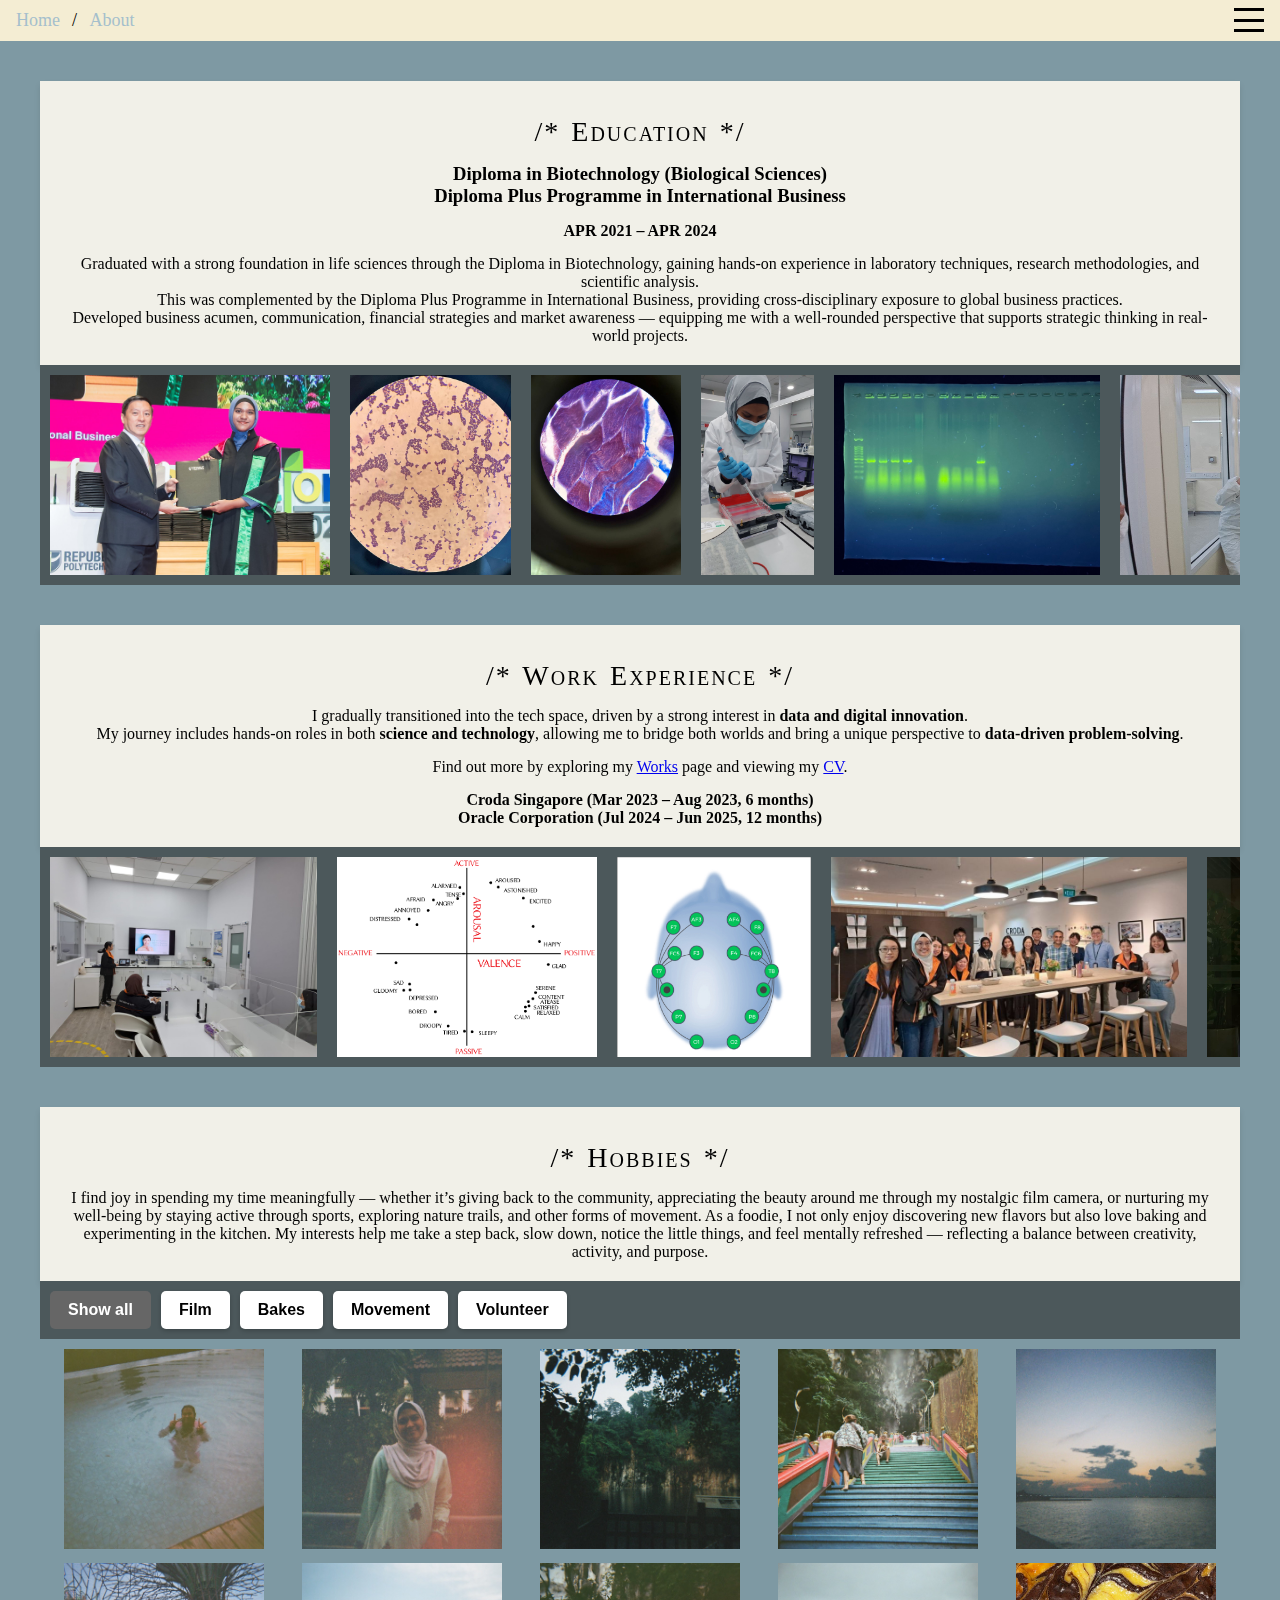
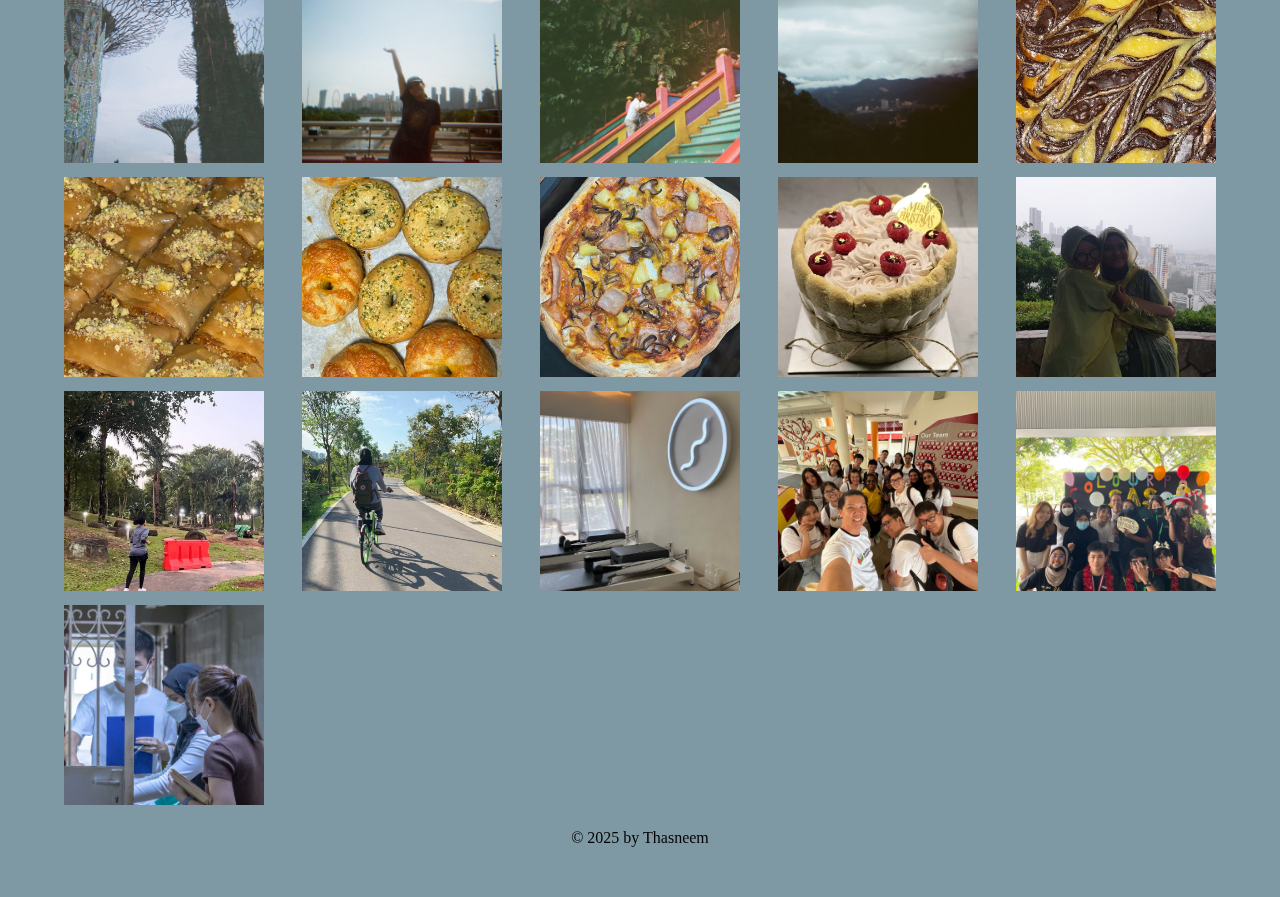
==== commit a95868bb: "-" ====
--- a/about.html
+++ b/about.html
@@ -57,7 +57,7 @@
     <div class="about-container">
         <div class="about-content">
             <div class="about-text">
-                <h1 class="text-space">/* Work Experiences */</h1>
+                <h1 class="text-space">/* Work Experience */</h1>
                 <p>I gradually transitioned into the tech space, driven by a strong interest in <strong>data and digital innovation</strong>.</p>
                 <p>My journey includes hands-on roles in both <strong>science and technology</strong>, allowing me to bridge both worlds and bring a unique perspective to <strong>data-driven problem-solving</strong>.</p>
                 <p class="text-space">Find out more by exploring my <a href="works.html">Works</a> page and viewing my <a href="Resume_Thasneem.pdf" target="_blank">CV</a>.</p>
--- a/style.css
+++ b/style.css
@@ -414,11 +414,8 @@
     outline: #213555 solid;
     cursor: default;
     box-shadow: 0 2px 4px rgba(0, 0, 0, 0.2);
-    transition: transform 0.2s ease;
-}
-.chip:hover {
-    transform: scale(1.1);
-}
+}
+
 .btn {
     background-color: #213555;
     color: white;
